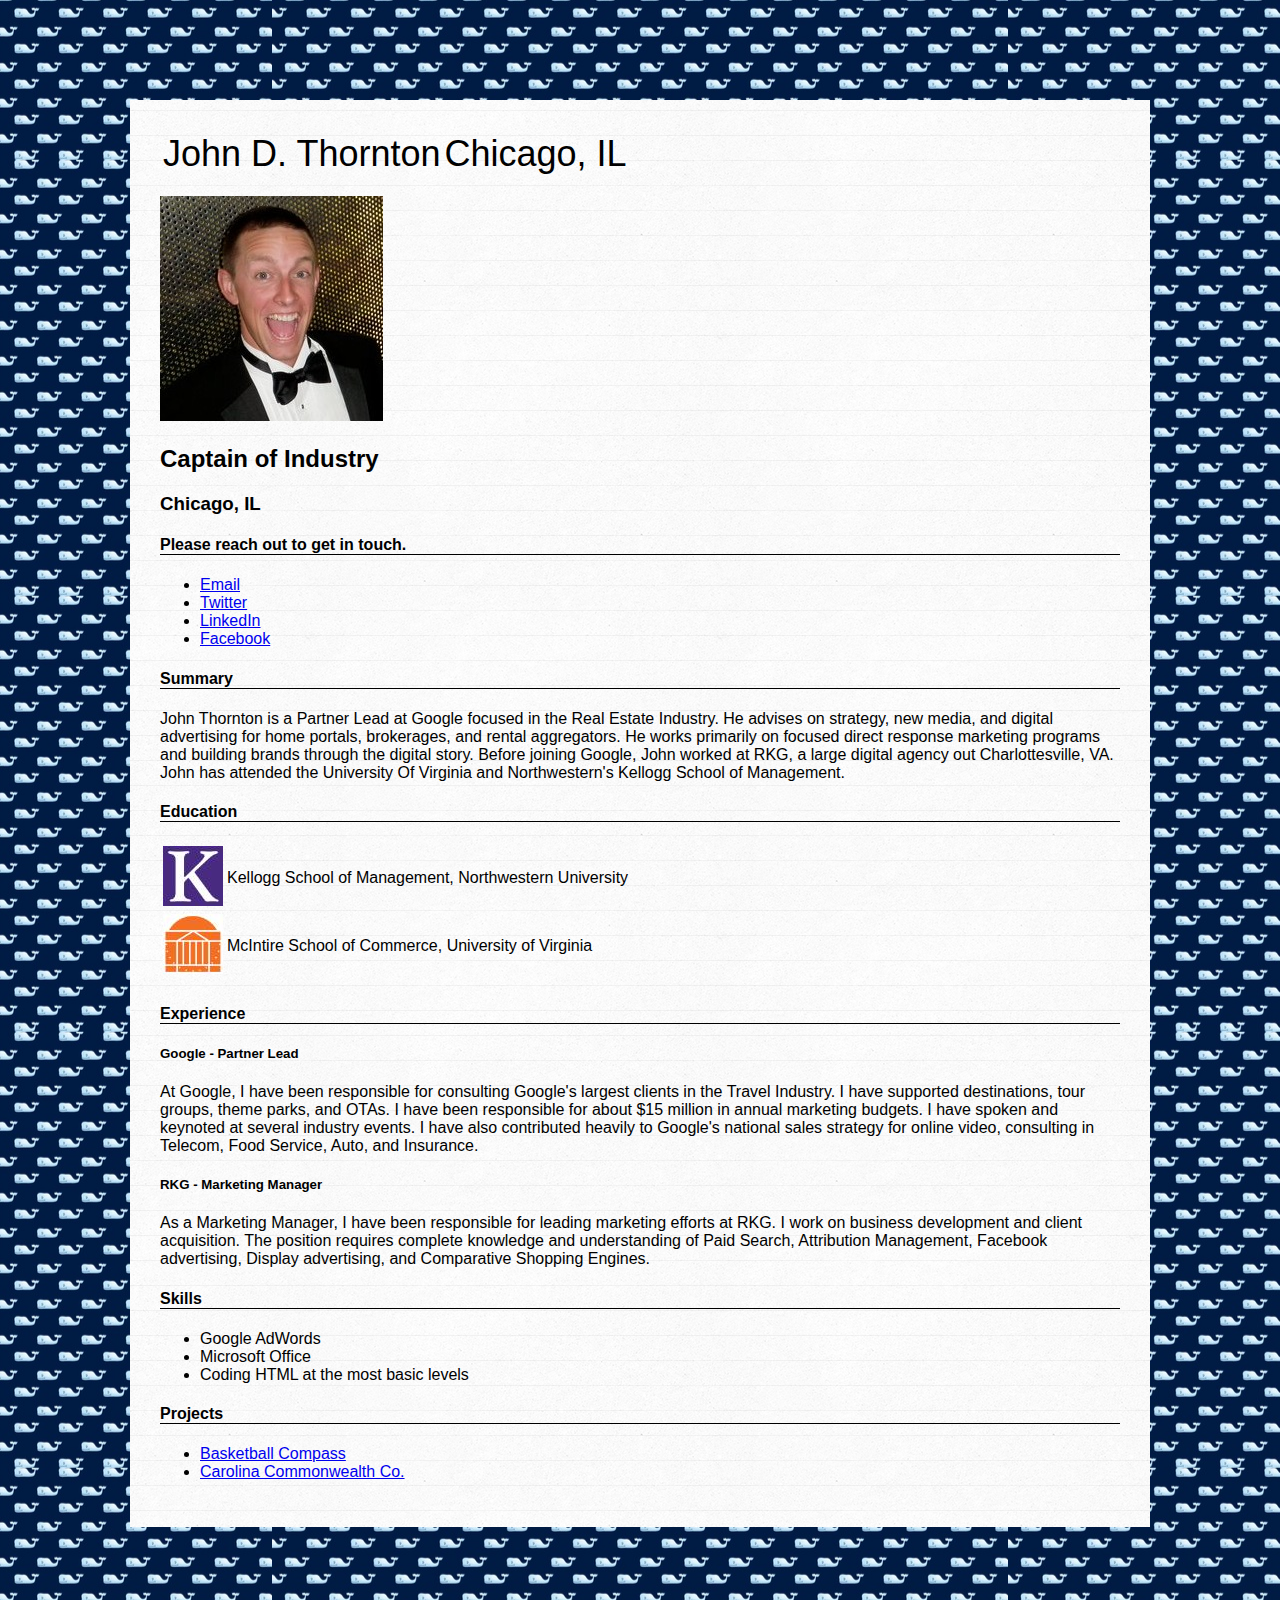
==== index.html @ 9ea3d1a3 "Round 2 of HW" ====
<!DOCTYPE html>
<html>
<head>
  <title>John D. Thornton Resume</title>
  <meta charset="UTF-8">
  <link rel="stylesheet" type="text/css" href="style.css">
</head>
<body>
  <div id="wrapper">
  <div id="name">  
    <table>
      <thead>
        <tr>
          <td>John D. Thornton</td>
          <td>Chicago, IL</td>
        </tr>  
      </thead>
    </table>
  </div>      
    <p>
      <img src="tuxpic.jpeg">
    </p>
    <h2>Captain of Industry</h2>
    <h3>Chicago, IL</h3>
    <section>
      
      <div id="contact">
        <h4>Please reach out to get in touch.</h4>
      </div>
      <ul>
        <li><a href="mailto:johndthornton@gmail.com">Email</a></li>
        <li><a href="http://twitter.com/johndthornton">Twitter</a></li>
        <li><a href="https://www.linkedin.com/profile/public-profile-settings?trk=prof-edit-edit-public_profile">LinkedIn</a></li>
        <li><a href="https://www.facebook.com/profile.php?id=1517084">Facebook</a></li>
      </ul>
    </section>
    <section>
      <h4>Summary</h4>
      <p>
        John Thornton is a Partner Lead at Google focused in the Real Estate Industry. He advises on strategy, new media, and digital advertising for home portals, brokerages, and rental aggregators. He works primarily on focused direct response marketing programs and building brands through the digital story. Before joining Google, John worked at RKG, a large digital agency out Charlottesville, VA. John has attended the University Of Virginia and Northwestern's Kellogg School of Management.
    </section>
    <section>
      <h4>Education</h4>
      <div id="education">
        <table>
          <thead>
          </thead>
          <tbody>
            <tr>
              <td><img src="Kellogg.png"></td>
              <td> <p>Kellogg School of Management, Northwestern University</P>
            </tr> 
            <tr>
              <td><img src="UVA.png"></td>
              <td><p>McIntire School of Commerce, University of Virginia</p></td>
            </tr>
          </tbody>
        </table>      
    </div>
    </section>
      <h4>Experience</h4>
      <section>
        <h5>Google - Partner Lead</h5>
        <p>At Google, I have been responsible for consulting Google's largest clients in the Travel Industry. I have supported destinations, tour groups, theme parks, and OTAs. I have been responsible for about $15 million in annual marketing budgets. I have spoken and keynoted at several industry events. I have also contributed heavily to Google's national sales strategy for online video, consulting in Telecom, Food Service, Auto, and Insurance.</p>
      </section>
      <section>
        <h5>RKG - Marketing Manager</h5>
        <p>As a Marketing Manager, I have been responsible for leading marketing efforts at RKG. I work on business development and client acquisition. The position requires complete knowledge and understanding of Paid Search, Attribution Management, Facebook advertising, Display advertising, and Comparative Shopping Engines.</p>
      </section>
    </section>
    <section>
      <h4>Skills</h4>
      <ul>
        <li>Google AdWords</li>
        <li>Microsoft Office</li>
        <li>Coding HTML at the most basic levels</li>
      </ul>
    </section>
    <section>
      <h4>Projects</h4>
      <ul>
        <li><a href="bcindex.html">Basketball Compass</a></li>
        <li><a href="cccindex.html">Carolina Commonwealth Co.</a></li>
      </ul>
    </section>
  </div>
</body>
</html>
---- style.css ----
body {
  width: 960px auto center;
  font-family: 'helvetica neue', arial, sans-serif;
  font-weight: 300;
  background-image: url(vineyardvinesbackground.jpg);
  background-position: center; 
  margin: 100px;
}
#wrapper {
  background: url(linedpaper.png);
  width: 960px;
  margin: 20px auto;
  padding:30px;
}
table {
	padding-bottom: 2px;
	margin-bottom: 2px;
}
	#name{
		font-size: 36px;

	}
	#education{
		border: 0px;
		font-size: 18;
	}

h4 {
	border-bottom:solid 1px black;
}
#contact {
	border-bottom: solid 0px;
}
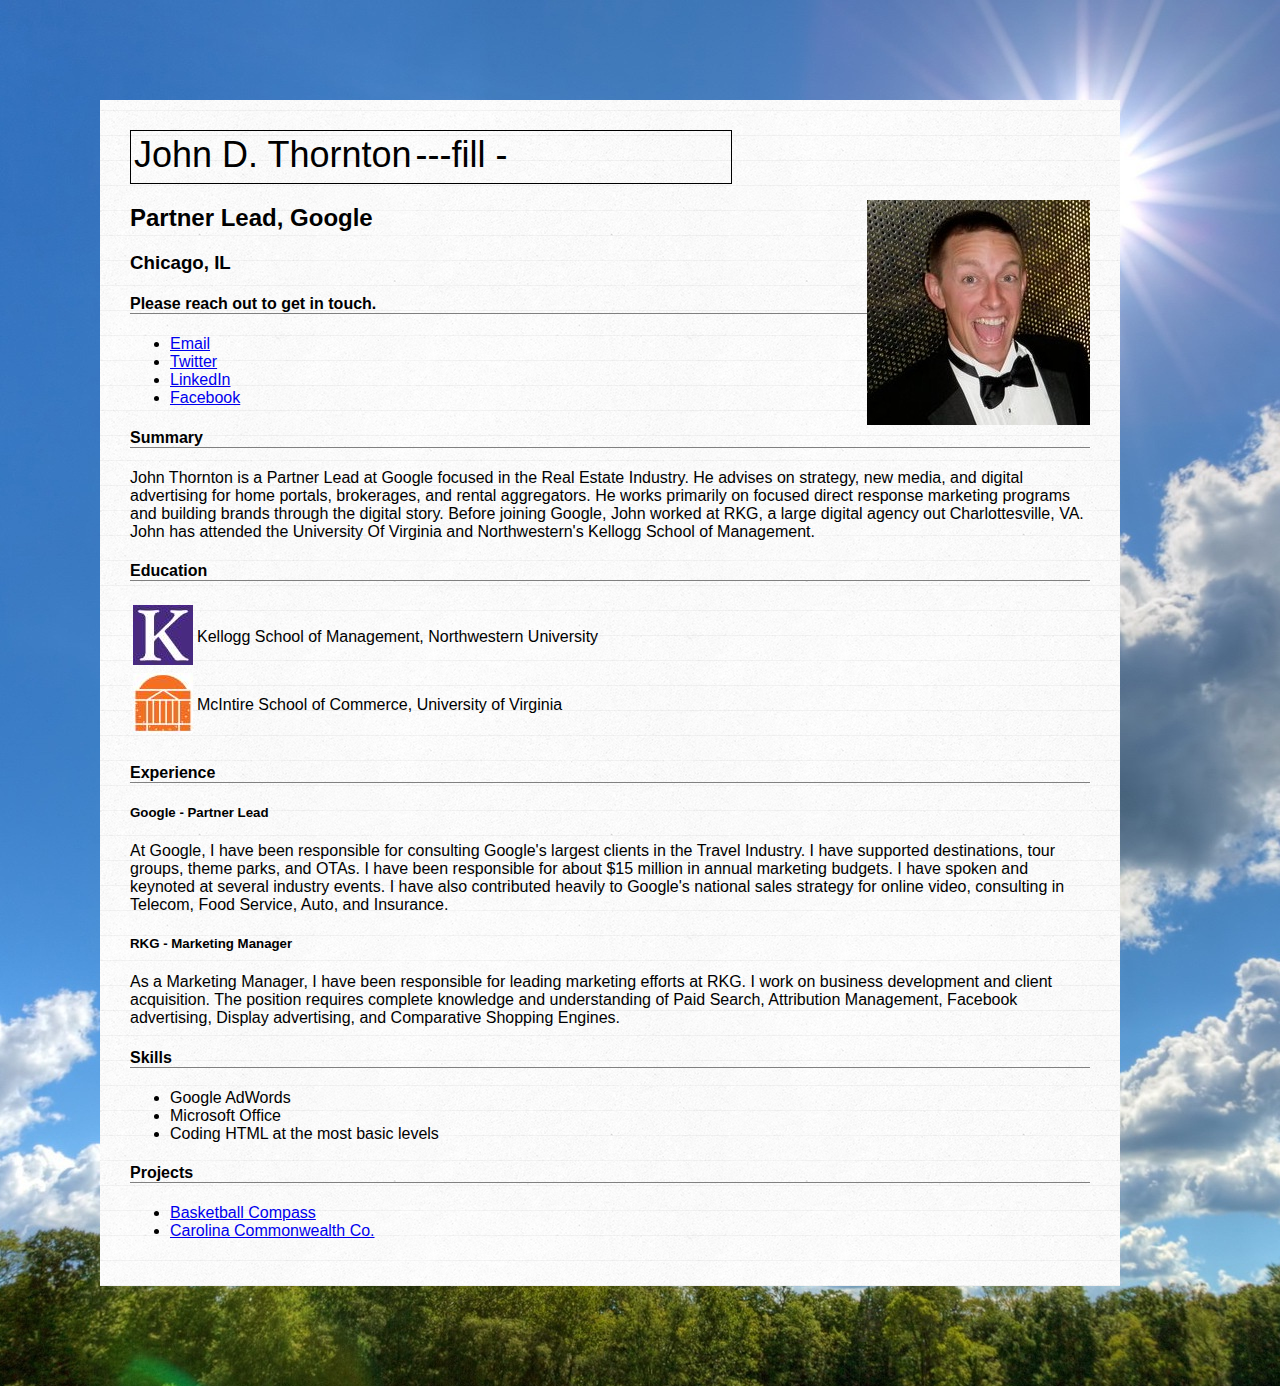
==== commit 4803aa73: "Changes in the sub-heading" ====
--- a/index.html
+++ b/index.html
@@ -12,15 +12,15 @@
       <thead>
         <tr>
           <td>John D. Thornton</td>
-          <td>Chicago, IL</td>
+          <td>---fill -</td>
         </tr>  
       </thead>
     </table>
   </div>      
     <p>
-      <img src="tuxpic.jpeg">
+     <div id="profilepic"> <img src="tuxpic.jpeg"></div>
     </p>
-    <h2>Captain of Industry</h2>
+    <h2>Partner Lead, Google</h2>
     <h3>Chicago, IL</h3>
     <section>
       
@@ -46,7 +46,7 @@
           <thead>
           </thead>
           <tbody>
-            <tr>
+            <div id "edudetails"><tr>
               <td><img src="Kellogg.png"></td>
               <td> <p>Kellogg School of Management, Northwestern University</P>
             </tr> 
@@ -54,6 +54,7 @@
               <td><img src="UVA.png"></td>
               <td><p>McIntire School of Commerce, University of Virginia</p></td>
             </tr>
+          </div>
           </tbody>
         </table>      
     </div>
--- a/style.css
+++ b/style.css
@@ -1,23 +1,27 @@
 body {
-  width: 960px auto center;
-  font-family: 'helvetica neue', arial, sans-serif;
+  width: 960px center auto;
+  font-family: 'helvetica', arial, sans-serif;
   font-weight: 300;
-  background-image: url(vineyardvinesbackground.jpg);
-  background-position: center; 
+  background-image: url(landscape.jpg);
+  background-position: top center; 
   margin: 100px;
 }
 #wrapper {
   background: url(linedpaper.png);
   width: 960px;
-  margin: 20px auto;
+  margin-top: 5px auto;
+  margin-bottom: 5px auto;
   padding:30px;
 }
-table {
+table { 
 	padding-bottom: 2px;
 	margin-bottom: 2px;
 }
 	#name{
 		font-size: 36px;
+		margin-right:10px;
+		border: solid 1px black;
+		width: 600px;
 
 	}
 	#education{
@@ -26,8 +30,20 @@
 	}
 
 h4 {
-	border-bottom:solid 1px black;
+	border-bottom:solid 1px gray;
 }
-#contact {
-	border-bottom: solid 0px;
-}+	#contact {
+		border-bottom: solid 0px;
+	}
+img{
+
+}
+	#profilepic {
+		float: right;
+	}
+td {
+
+}
+	#edudetails {
+		align: center;
+	}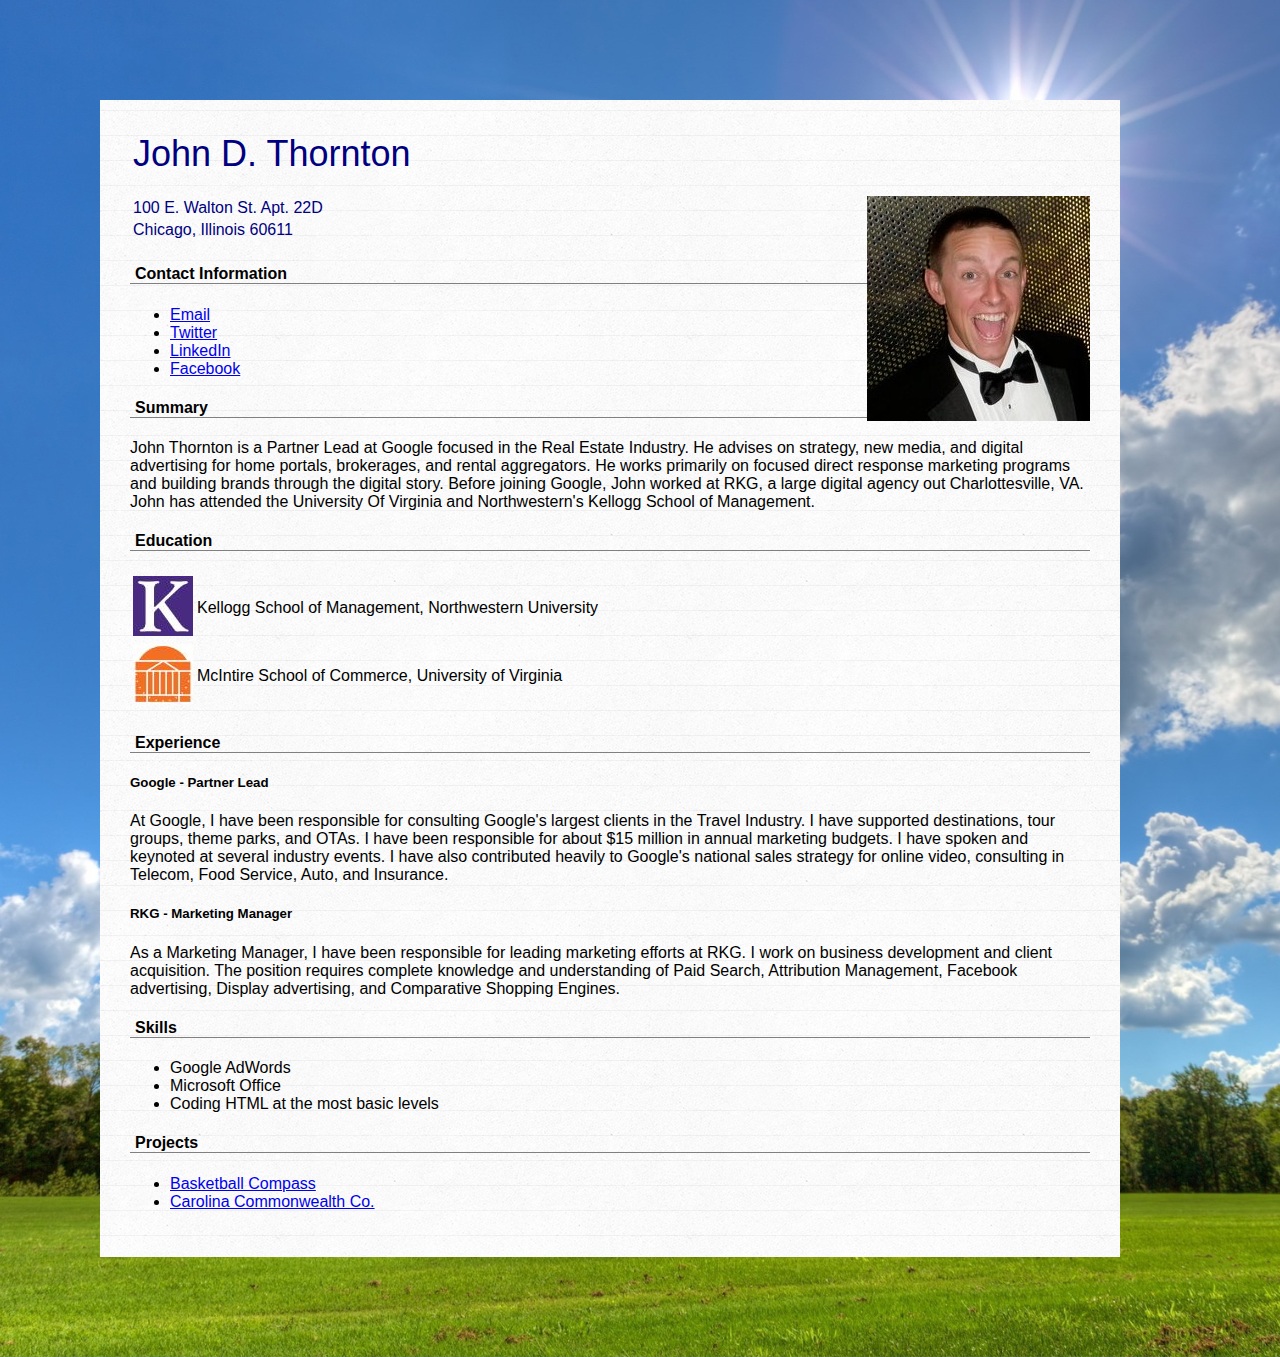
==== commit 4f82a60b: "Newest changes" ====
--- a/index.html
+++ b/index.html
@@ -12,7 +12,6 @@
       <thead>
         <tr>
           <td>John D. Thornton</td>
-          <td>---fill -</td>
         </tr>  
       </thead>
     </table>
@@ -20,13 +19,23 @@
     <p>
      <div id="profilepic"> <img src="tuxpic.jpeg"></div>
     </p>
-    <h2>Partner Lead, Google</h2>
-    <h3>Chicago, IL</h3>
+    <div id="address">
+      <table>
+        <thead>
+        </thead>
+        <tbody>
+          <tr>
+            <td>100 E. Walton St. Apt. 22D</td>
+          </tr>
+          <tr>
+            <td>Chicago, Illinois 60611</td>
+          </tr>
+        </tbody>
+      </table>  
+    </div>
     <section>
       
-      <div id="contact">
-        <h4>Please reach out to get in touch.</h4>
-      </div>
+      <div id="contact"><h4>Contact Information</h4></div>
       <ul>
         <li><a href="mailto:johndthornton@gmail.com">Email</a></li>
         <li><a href="http://twitter.com/johndthornton">Twitter</a></li>
@@ -47,11 +56,11 @@
           </thead>
           <tbody>
             <div id "edudetails"><tr>
-              <td><img src="Kellogg.png"></td>
+              <td><a href="http://www.kellogg.northwestern.edu"><img src="Kellogg.png"></a></td>
               <td> <p>Kellogg School of Management, Northwestern University</P>
             </tr> 
             <tr>
-              <td><img src="UVA.png"></td>
+              <td><a href="http://www.virginia.edu"><img src="UVA.png"></a></td>
               <td><p>McIntire School of Commerce, University of Virginia</p></td>
             </tr>
           </div>
@@ -82,6 +91,7 @@
       <ul>
         <li><a href="bcindex.html">Basketball Compass</a></li>
         <li><a href="cccindex.html">Carolina Commonwealth Co.</a></li>
+        <!-- Not live yet, but potential projects. -->
       </ul>
     </section>
   </div>
--- a/style.css
+++ b/style.css
@@ -1,9 +1,9 @@
 body {
   width: 960px center auto;
   font-family: 'helvetica', arial, sans-serif;
-  font-weight: 300;
   background-image: url(landscape.jpg);
-  background-position: top center; 
+  background-position: center center; 
+  background-size: cover;
   margin: 100px;
 }
 #wrapper {
@@ -17,11 +17,14 @@
 	padding-bottom: 2px;
 	margin-bottom: 2px;
 }
+	#address{
+		color: navy;
+	}
 	#name{
 		font-size: 36px;
 		margin-right:10px;
-		border: solid 1px black;
 		width: 600px;
+		color: navy;
 
 	}
 	#education{
@@ -31,6 +34,7 @@
 
 h4 {
 	border-bottom:solid 1px gray;
+	padding-left: 5px;
 }
 	#contact {
 		border-bottom: solid 0px;
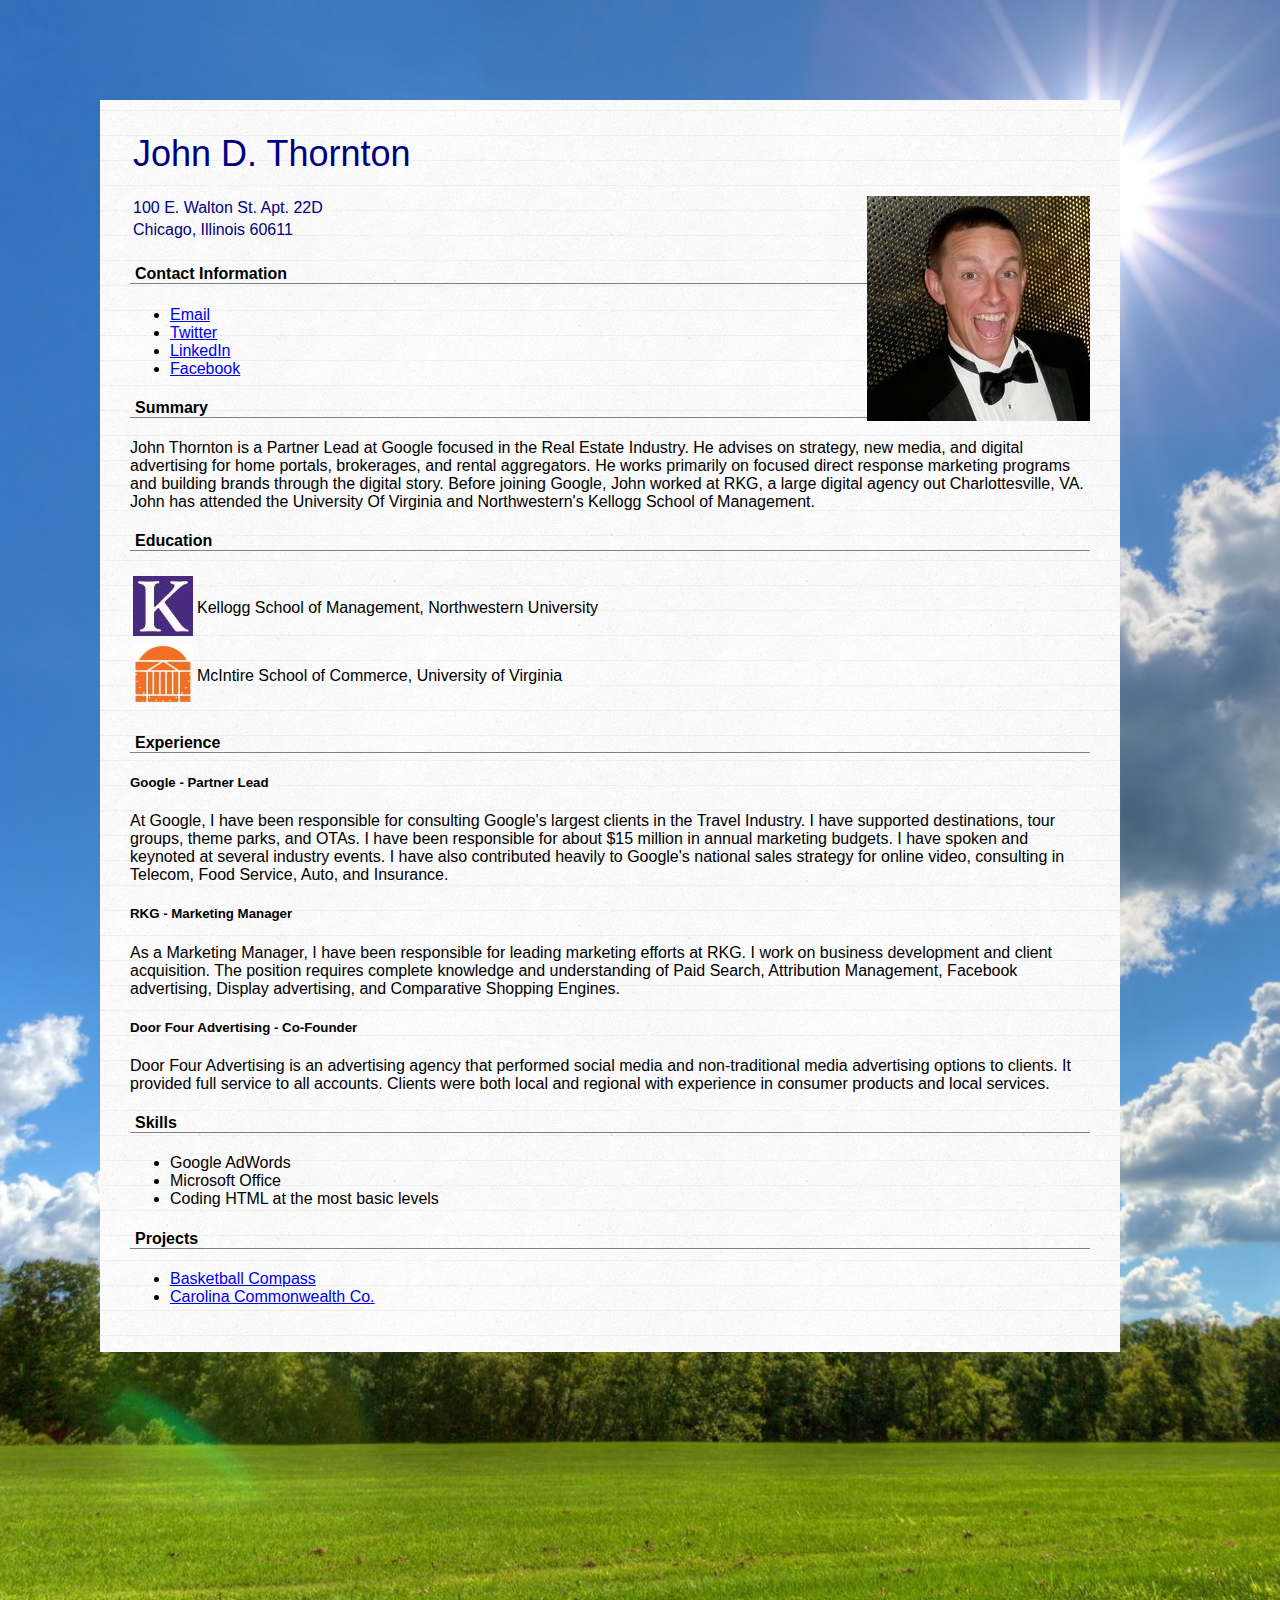
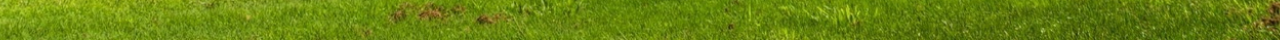
==== commit 75cc2a37: "Final for HW2" ====
--- a/index.html
+++ b/index.html
@@ -7,7 +7,9 @@
 </head>
 <body>
   <div id="wrapper">
-  <div id="name">  
+  <div id="nameaddress">
+    <section>
+    <div id="name">  
     <table>
       <thead>
         <tr>
@@ -33,6 +35,9 @@
         </tbody>
       </table>  
     </div>
+  </section>
+  </div>
+
     <section>
       
       <div id="contact"><h4>Contact Information</h4></div>
@@ -77,6 +82,10 @@
         <h5>RKG - Marketing Manager</h5>
         <p>As a Marketing Manager, I have been responsible for leading marketing efforts at RKG. I work on business development and client acquisition. The position requires complete knowledge and understanding of Paid Search, Attribution Management, Facebook advertising, Display advertising, and Comparative Shopping Engines.</p>
       </section>
+      <section>
+        <h5>Door Four Advertising - Co-Founder</h5>
+        <p>Door Four Advertising is an advertising agency that performed social media and non-traditional media advertising options to clients.  It provided full service to all accounts.  Clients were both local and regional with experience in consumer products and local services.</p>
+      </section>
     </section>
     <section>
       <h4>Skills</h4>
--- a/style.css
+++ b/style.css
@@ -1,5 +1,6 @@
 body {
   width: 960px center auto;
+  height:1440px;
   font-family: 'helvetica', arial, sans-serif;
   background-image: url(landscape.jpg);
   background-position: center center; 
@@ -44,10 +45,13 @@
 }
 	#profilepic {
 		float: right;
-	}
+
 td {
 
 }
 	#edudetails {
 		align: center;
-	}+	}
+li{
+	line-height: 10px;
+}
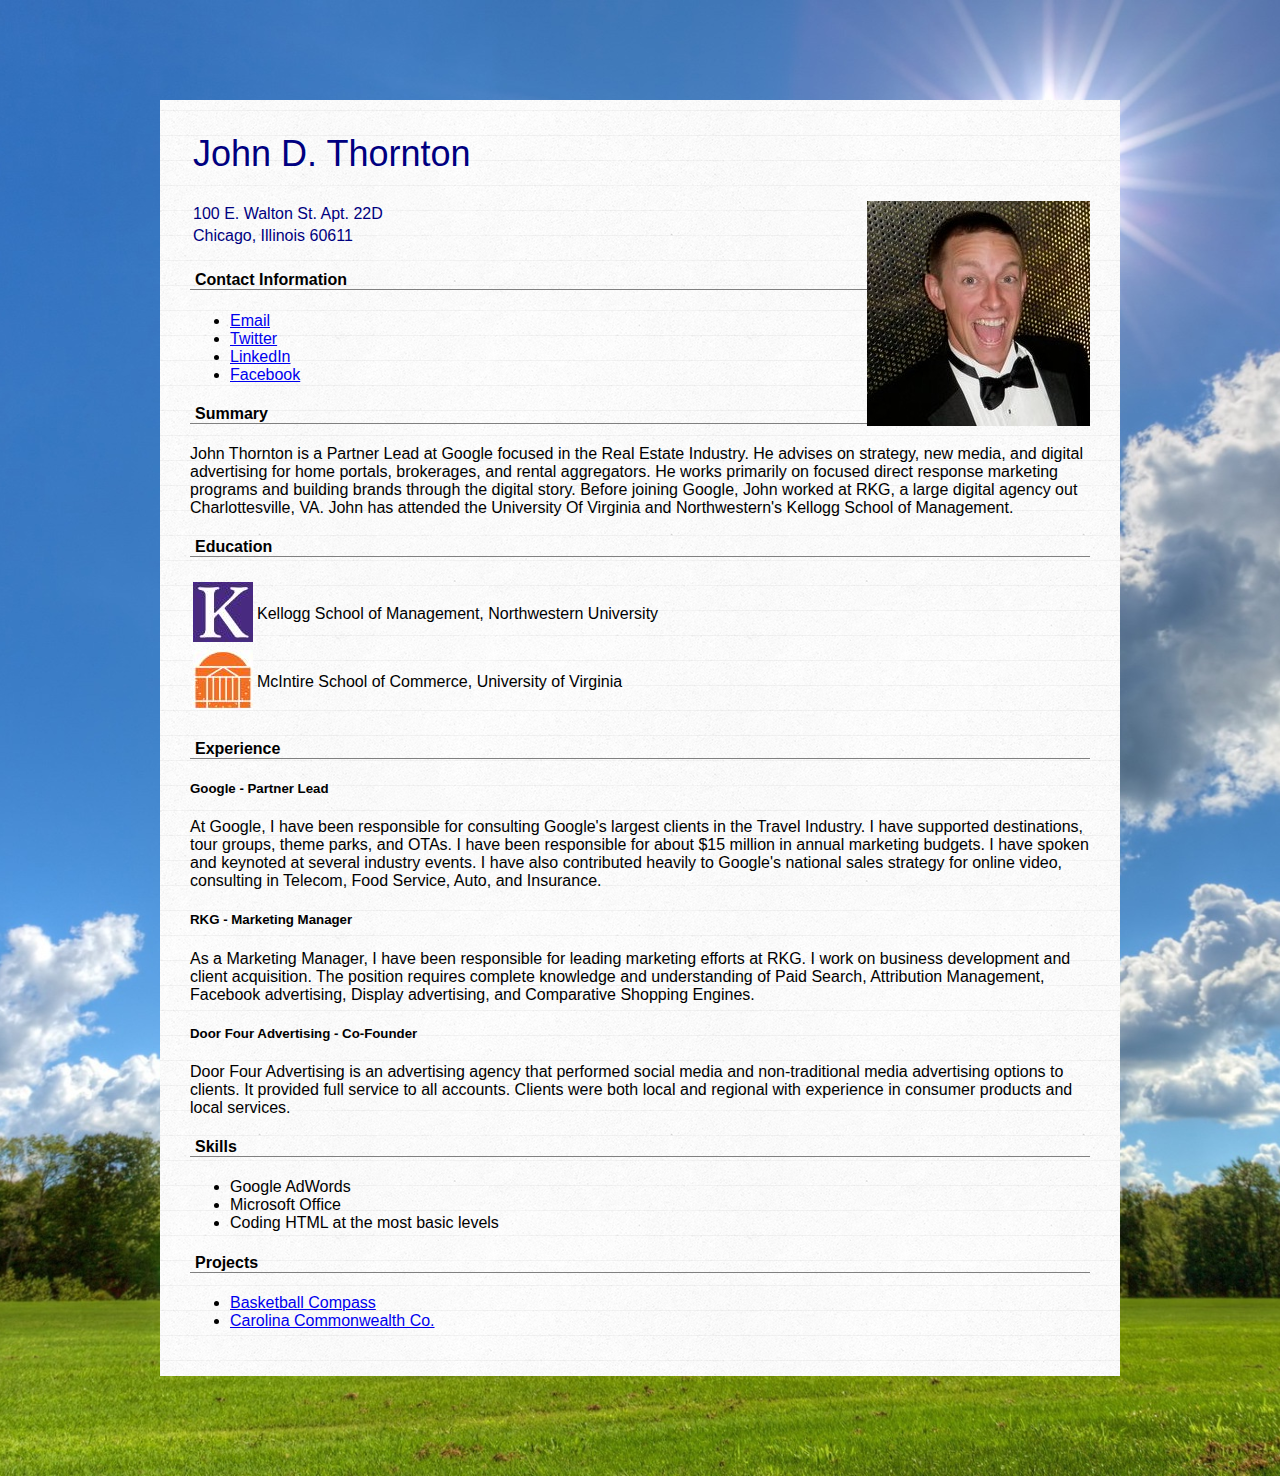
==== commit ed0e8311: "Final again" ====
--- a/index.html
+++ b/index.html
@@ -50,8 +50,8 @@
     </section>
     <section>
       <h4>Summary</h4>
-      <p>
-        John Thornton is a Partner Lead at Google focused in the Real Estate Industry. He advises on strategy, new media, and digital advertising for home portals, brokerages, and rental aggregators. He works primarily on focused direct response marketing programs and building brands through the digital story. Before joining Google, John worked at RKG, a large digital agency out Charlottesville, VA. John has attended the University Of Virginia and Northwestern's Kellogg School of Management.
+      <p><div id="aboutme">
+        John Thornton is a Partner Lead at Google focused in the Real Estate Industry. He advises on strategy, new media, and digital advertising for home portals, brokerages, and rental aggregators. He works primarily on focused direct response marketing programs and building brands through the digital story. Before joining Google, John worked at RKG, a large digital agency out Charlottesville, VA. John has attended the University Of Virginia and Northwestern's Kellogg School of Management.</div></P>
     </section>
     <section>
       <h4>Education</h4>
--- a/style.css
+++ b/style.css
@@ -1,18 +1,17 @@
 body {
-  width: 960px center auto;
-  height:1440px;
+  width: 960px;
   font-family: 'helvetica', arial, sans-serif;
   background-image: url(landscape.jpg);
   background-position: center center; 
   background-size: cover;
-  margin: 100px;
+  margin: 100px auto;
 }
 #wrapper {
   background: url(linedpaper.png);
-  width: 960px;
   margin-top: 5px auto;
   margin-bottom: 5px auto;
   padding:30px;
+
 }
 table { 
 	padding-bottom: 2px;
@@ -20,12 +19,15 @@
 }
 	#address{
 		color: navy;
+		padding-top: 1px ;
+		margin-top: 1px;
 	}
 	#name{
 		font-size: 36px;
 		margin-right:10px;
 		width: 600px;
 		color: navy;
+		padding-bottom: 3px;
 
 	}
 	#education{
@@ -38,7 +40,7 @@
 	padding-left: 5px;
 }
 	#contact {
-		border-bottom: solid 0px;
+		border-bottom: none;
 	}
 img{
 
@@ -52,6 +54,9 @@
 	#edudetails {
 		align: center;
 	}
-li{
-	line-height: 10px;
+p{
+	
 }
+	#aboutme{
+		line-height: 12px;
+	}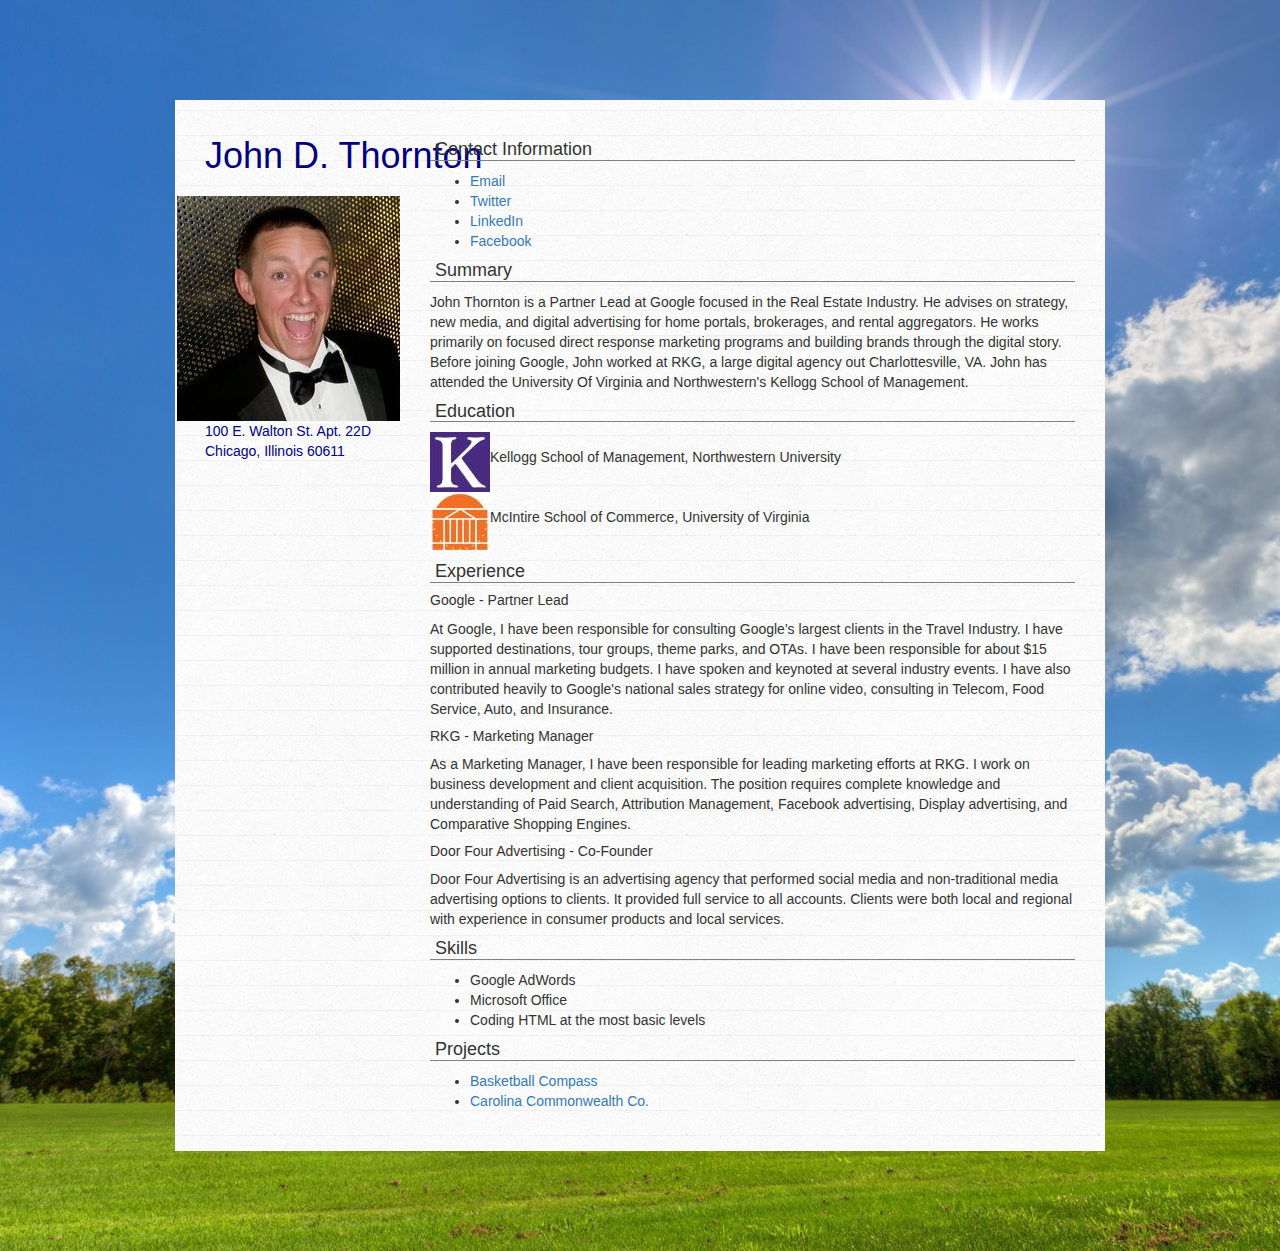
==== commit 77bb5531: "Changed to the Grid System" ====
--- a/index.html
+++ b/index.html
@@ -1,108 +1,119 @@
 <!DOCTYPE html>
 <html>
-<head>
-  <title>John D. Thornton Resume</title>
-  <meta charset="UTF-8">
-  <link rel="stylesheet" type="text/css" href="style.css">
-</head>
-<body>
-  <div id="wrapper">
-  <div id="nameaddress">
-    <section>
-    <div id="name">  
-    <table>
-      <thead>
-        <tr>
-          <td>John D. Thornton</td>
-        </tr>  
-      </thead>
-    </table>
-  </div>      
-    <p>
-     <div id="profilepic"> <img src="tuxpic.jpeg"></div>
-    </p>
-    <div id="address">
+    <head>
+     <title>John D. Thornton</title>
+      <meta charset="utf-8">
+      <link rel="stylesheet" href="https://maxcdn.bootstrapcdn.com/bootstrap/3.3.2/css/bootstrap.min.css">
+        <link rel="stylesheet" href="https://maxcdn.bootstrapcdn.com/font-awesome/4.3.0/css/font-awesome.min.css">
+      <link rel="stylesheet" type="text/css" href="style.css">
+    </head>
+  <body>
+    <div class = "container-fluid">
+      <div id="wrapper">
+      <div class="row">  
+        <div class="col-md-3">
+
+    
+    <div id="nameaddress">
+      <section>
+      <div id="name">  
       <table>
         <thead>
+          <tr>
+            <td>John D. Thornton</td>
+          </tr>  
         </thead>
-        <tbody>
-          <tr>
-            <td>100 E. Walton St. Apt. 22D</td>
-          </tr>
-          <tr>
-            <td>Chicago, Illinois 60611</td>
-          </tr>
-        </tbody>
-      </table>  
-    </div>
-  </section>
-  </div>
-
-    <section>
-      
-      <div id="contact"><h4>Contact Information</h4></div>
-      <ul>
-        <li><a href="mailto:johndthornton@gmail.com">Email</a></li>
-        <li><a href="http://twitter.com/johndthornton">Twitter</a></li>
-        <li><a href="https://www.linkedin.com/profile/public-profile-settings?trk=prof-edit-edit-public_profile">LinkedIn</a></li>
-        <li><a href="https://www.facebook.com/profile.php?id=1517084">Facebook</a></li>
-      </ul>
-    </section>
-    <section>
-      <h4>Summary</h4>
-      <p><div id="aboutme">
-        John Thornton is a Partner Lead at Google focused in the Real Estate Industry. He advises on strategy, new media, and digital advertising for home portals, brokerages, and rental aggregators. He works primarily on focused direct response marketing programs and building brands through the digital story. Before joining Google, John worked at RKG, a large digital agency out Charlottesville, VA. John has attended the University Of Virginia and Northwestern's Kellogg School of Management.</div></P>
-    </section>
-    <section>
-      <h4>Education</h4>
-      <div id="education">
+      </table>
+    </div>      
+      <p>
+       <div id="profilepic"> <img src="tuxpic.jpeg"></div>
+      </p>
+      <div id="address">
         <table>
           <thead>
           </thead>
           <tbody>
-            <div id "edudetails"><tr>
-              <td><a href="http://www.kellogg.northwestern.edu"><img src="Kellogg.png"></a></td>
-              <td> <p>Kellogg School of Management, Northwestern University</P>
-            </tr> 
             <tr>
-              <td><a href="http://www.virginia.edu"><img src="UVA.png"></a></td>
-              <td><p>McIntire School of Commerce, University of Virginia</p></td>
+              <td>100 E. Walton St. Apt. 22D</td>
             </tr>
-          </div>
+            <tr>
+              <td>Chicago, Illinois 60611</td>
+            </tr>
           </tbody>
-        </table>      
+        </table>  
+      </div>
     </div>
     </section>
-      <h4>Experience</h4>
+    </div>
+
+      <div class="col-md-9">
       <section>
-        <h5>Google - Partner Lead</h5>
-        <p>At Google, I have been responsible for consulting Google's largest clients in the Travel Industry. I have supported destinations, tour groups, theme parks, and OTAs. I have been responsible for about $15 million in annual marketing budgets. I have spoken and keynoted at several industry events. I have also contributed heavily to Google's national sales strategy for online video, consulting in Telecom, Food Service, Auto, and Insurance.</p>
+        
+        <h4><div id="contact">Contact Information</div></h4>
+        <ul>
+          <li><a href="mailto:johndthornton@gmail.com">Email</a></li>
+          <li><a href="http://twitter.com/johndthornton">Twitter</a></li>
+          <li><a href="https://www.linkedin.com/profile/public-profile-settings?trk=prof-edit-edit-public_profile">LinkedIn</a></li>
+          <li><a href="https://www.facebook.com/profile.php?id=1517084">Facebook</a></li>
+        </ul>
       </section>
       <section>
-        <h5>RKG - Marketing Manager</h5>
-        <p>As a Marketing Manager, I have been responsible for leading marketing efforts at RKG. I work on business development and client acquisition. The position requires complete knowledge and understanding of Paid Search, Attribution Management, Facebook advertising, Display advertising, and Comparative Shopping Engines.</p>
+        <h4>Summary</h4>
+        <p><div id="aboutme">
+          John Thornton is a Partner Lead at Google focused in the Real Estate Industry. He advises on strategy, new media, and digital advertising for home portals, brokerages, and rental aggregators. He works primarily on focused direct response marketing programs and building brands through the digital story. Before joining Google, John worked at RKG, a large digital agency out Charlottesville, VA. John has attended the University Of Virginia and Northwestern's Kellogg School of Management.</div></P>
       </section>
       <section>
-        <h5>Door Four Advertising - Co-Founder</h5>
-        <p>Door Four Advertising is an advertising agency that performed social media and non-traditional media advertising options to clients.  It provided full service to all accounts.  Clients were both local and regional with experience in consumer products and local services.</p>
+        <h4>Education</h4>
+        <div id="education">
+          <table>
+            <thead>
+            </thead>
+            <tbody>
+              <div id "edudetails"><tr>
+                <td><a href="http://www.kellogg.northwestern.edu"><img src="Kellogg.png"></a></td>
+                <td> <p>Kellogg School of Management, Northwestern University</P>
+              </tr> 
+              <tr>
+                <td><a href="http://www.virginia.edu"><img src="UVA.png"></a></td>
+                <td><p>McIntire School of Commerce, University of Virginia</p></td>
+              </tr>
+            </div>
+            </tbody>
+          </table>      
+      </div>
       </section>
-    </section>
-    <section>
-      <h4>Skills</h4>
-      <ul>
-        <li>Google AdWords</li>
-        <li>Microsoft Office</li>
-        <li>Coding HTML at the most basic levels</li>
-      </ul>
-    </section>
-    <section>
-      <h4>Projects</h4>
-      <ul>
-        <li><a href="bcindex.html">Basketball Compass</a></li>
-        <li><a href="cccindex.html">Carolina Commonwealth Co.</a></li>
-        <!-- Not live yet, but potential projects. -->
-      </ul>
-    </section>
-  </div>
-</body>
+        <h4>Experience</h4>
+        <section>
+          <h5>Google - Partner Lead</h5>
+          <p>At Google, I have been responsible for consulting Google's largest clients in the Travel Industry. I have supported destinations, tour groups, theme parks, and OTAs. I have been responsible for about $15 million in annual marketing budgets. I have spoken and keynoted at several industry events. I have also contributed heavily to Google's national sales strategy for online video, consulting in Telecom, Food Service, Auto, and Insurance.</p>
+        </section>
+        <section>
+          <h5>RKG - Marketing Manager</h5>
+          <p>As a Marketing Manager, I have been responsible for leading marketing efforts at RKG. I work on business development and client acquisition. The position requires complete knowledge and understanding of Paid Search, Attribution Management, Facebook advertising, Display advertising, and Comparative Shopping Engines.</p>
+        </section>
+        <section>
+          <h5>Door Four Advertising - Co-Founder</h5>
+          <p>Door Four Advertising is an advertising agency that performed social media and non-traditional media advertising options to clients.  It provided full service to all accounts.  Clients were both local and regional with experience in consumer products and local services.</p>
+        </section>
+      </section>
+      <section>
+        <h4>Skills</h4>
+        <ul>
+          <li>Google AdWords</li>
+          <li>Microsoft Office</li>
+          <li>Coding HTML at the most basic levels</li>
+        </ul>
+      </section>
+      <section>
+        <h4>Projects</h4>
+        <ul>
+          <li><a href="bcindex.html">Basketball Compass</a></li>
+          <li><a href="cccindex.html">Carolina Commonwealth Co.</a></li>
+          <!-- Not live yet, but potential projects. -->
+        </ul>
+      </section>
+      </div>
+      </div>
+    </div><!-- /.container-fluid -->
+  </body>
 </html>
--- a/style.css
+++ b/style.css
@@ -39,7 +39,7 @@
 	border-bottom:solid 1px gray;
 	padding-left: 5px;
 }
-	#contact {
+h4 contact {
 		border-bottom: none;
 	}
 img{
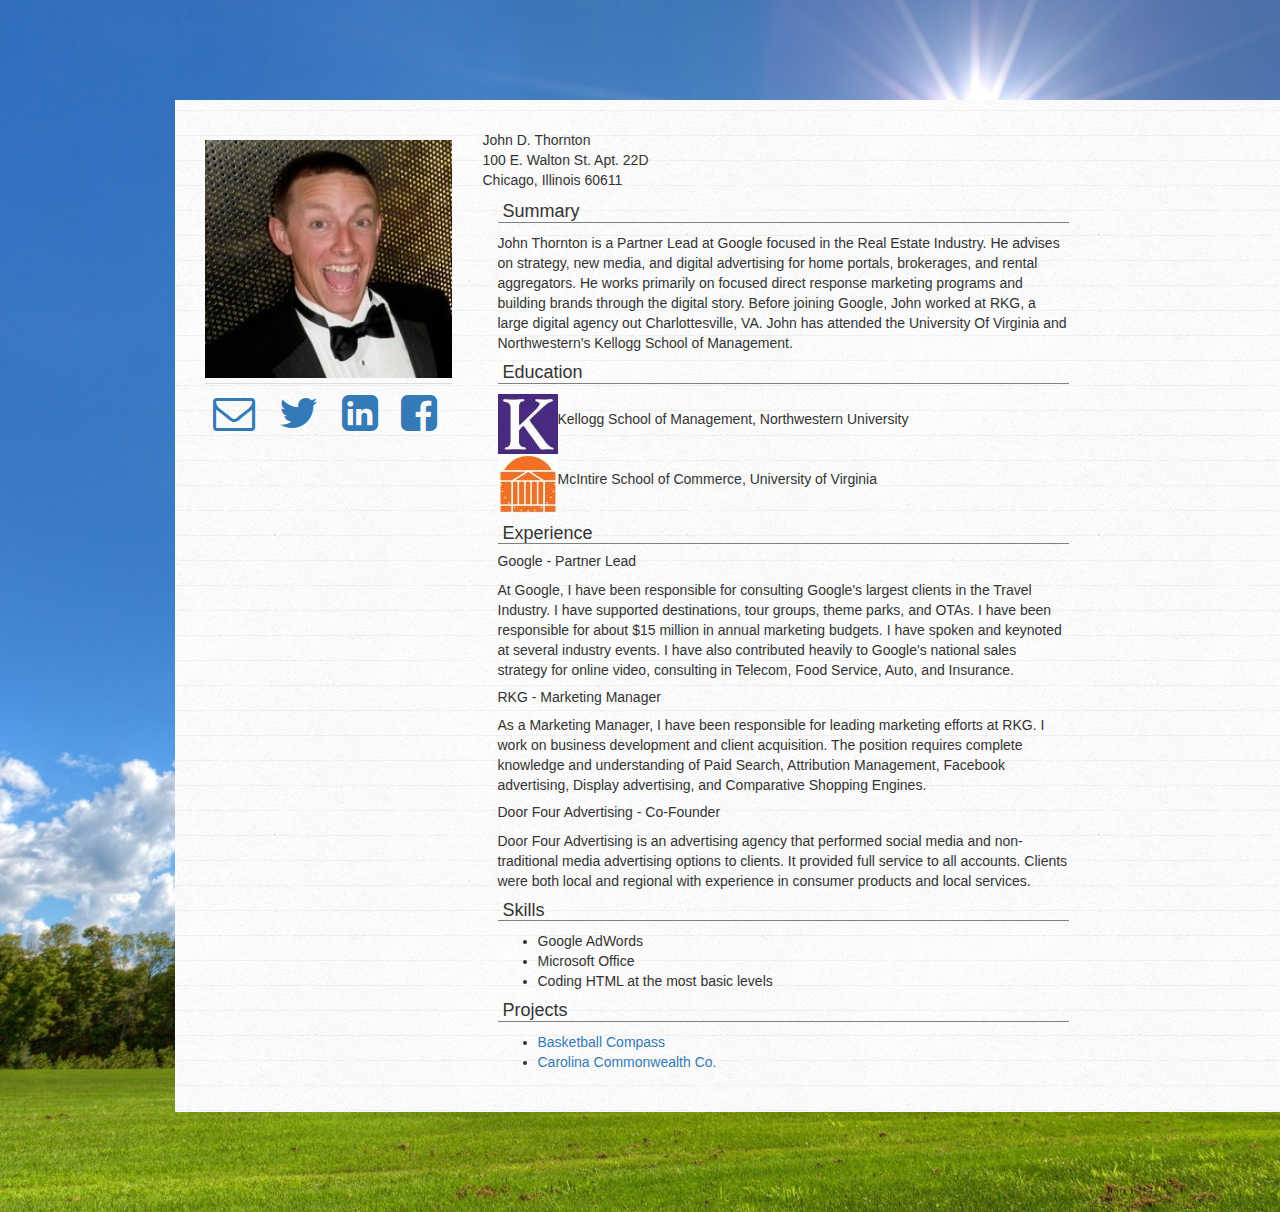
==== commit 756b2be5: "Addition of Carolina Commonwealth" ====
--- a/index.html
+++ b/index.html
@@ -7,56 +7,53 @@
         <link rel="stylesheet" href="https://maxcdn.bootstrapcdn.com/font-awesome/4.3.0/css/font-awesome.min.css">
       <link rel="stylesheet" type="text/css" href="style.css">
     </head>
-  <body>
-    <div class = "container-fluid">
-      <div id="wrapper">
-      <div class="row">  
-        <div class="col-md-3">
 
-    
-    <div id="nameaddress">
-      <section>
-      <div id="name">  
-      <table>
-        <thead>
-          <tr>
-            <td>John D. Thornton</td>
-          </tr>  
-        </thead>
-      </table>
-    </div>      
-      <p>
-       <div id="profilepic"> <img src="tuxpic.jpeg"></div>
-      </p>
-      <div id="address">
-        <table>
-          <thead>
-          </thead>
-          <tbody>
-            <tr>
-              <td>100 E. Walton St. Apt. 22D</td>
-            </tr>
-            <tr>
-              <td>Chicago, Illinois 60611</td>
-            </tr>
-          </tbody>
-        </table>  
-      </div>
-    </div>
-    </section>
-    </div>
+    <body>
+      <div class = "container">
+          <div id="wrapper">
+
+          <div class="row">  
+            <div class="col-md-3">
+        
+              <p>
+               <div id="profilepic"> <img src="tuxpic.jpeg" width="247" height="238"></div>
+              </p>
+
+              <section>
+               <div id="contact"> 
+               <table class="table">
+                <tr>
+                  <td><a href="mailto:johndthornton@gmail.com"><i class="fa fa-envelope-o fa-3x"></i></a></td>
+                  <td><a href="http://twitter.com/johndthornton"><i class="fa fa-twitter fa-3x"></i></a></td>
+                  <td><a href="https://www.linkedin.com/profile/public-profile-settings?trk=prof-edit-edit-public_profile"><i class="fa fa-linkedin-square fa-3x"></i></a></td>
+                  <td><a href="https://www.facebook.com/profile.php?id=1517084"><i class="fa fa-facebook-square fa-3x"></i></a></td>
+                </tr>
+               </table>
+              </section>
+
+            </div>
+
+          <div class="col-md-9">
+
+           <table>
+                <thead>
+                </thead>
+                <tbody>
+                  <tr>
+                    <td>John D. Thornton</td>
+                  </tr>  
+                  <tr>
+                    <td>100 E. Walton St. Apt. 22D</td>
+                  </tr>
+                  <tr>
+                    <td>Chicago, Illinois 60611</td>
+                  </tr>
+                </tbody> 
+              </table>
+
 
       <div class="col-md-9">
-      <section>
-        
-        <h4><div id="contact">Contact Information</div></h4>
-        <ul>
-          <li><a href="mailto:johndthornton@gmail.com">Email</a></li>
-          <li><a href="http://twitter.com/johndthornton">Twitter</a></li>
-          <li><a href="https://www.linkedin.com/profile/public-profile-settings?trk=prof-edit-edit-public_profile">LinkedIn</a></li>
-          <li><a href="https://www.facebook.com/profile.php?id=1517084">Facebook</a></li>
-        </ul>
-      </section>
+      
       <section>
         <h4>Summary</h4>
         <p><div id="aboutme">
--- a/style.css
+++ b/style.css
@@ -17,6 +17,7 @@
 	padding-bottom: 2px;
 	margin-bottom: 2px;
 }
+
 	#address{
 		color: navy;
 		padding-top: 1px ;
@@ -39,21 +40,15 @@
 	border-bottom:solid 1px gray;
 	padding-left: 5px;
 }
-h4 contact {
+	#contact {
 		border-bottom: none;
 	}
 img{
 
 }
 	#profilepic {
-		float: right;
-
-td {
-
-}
-	#edudetails {
-		align: center;
-	}
+		float: left;
+		padding-bottom: 5px;
 p{
 	
 }
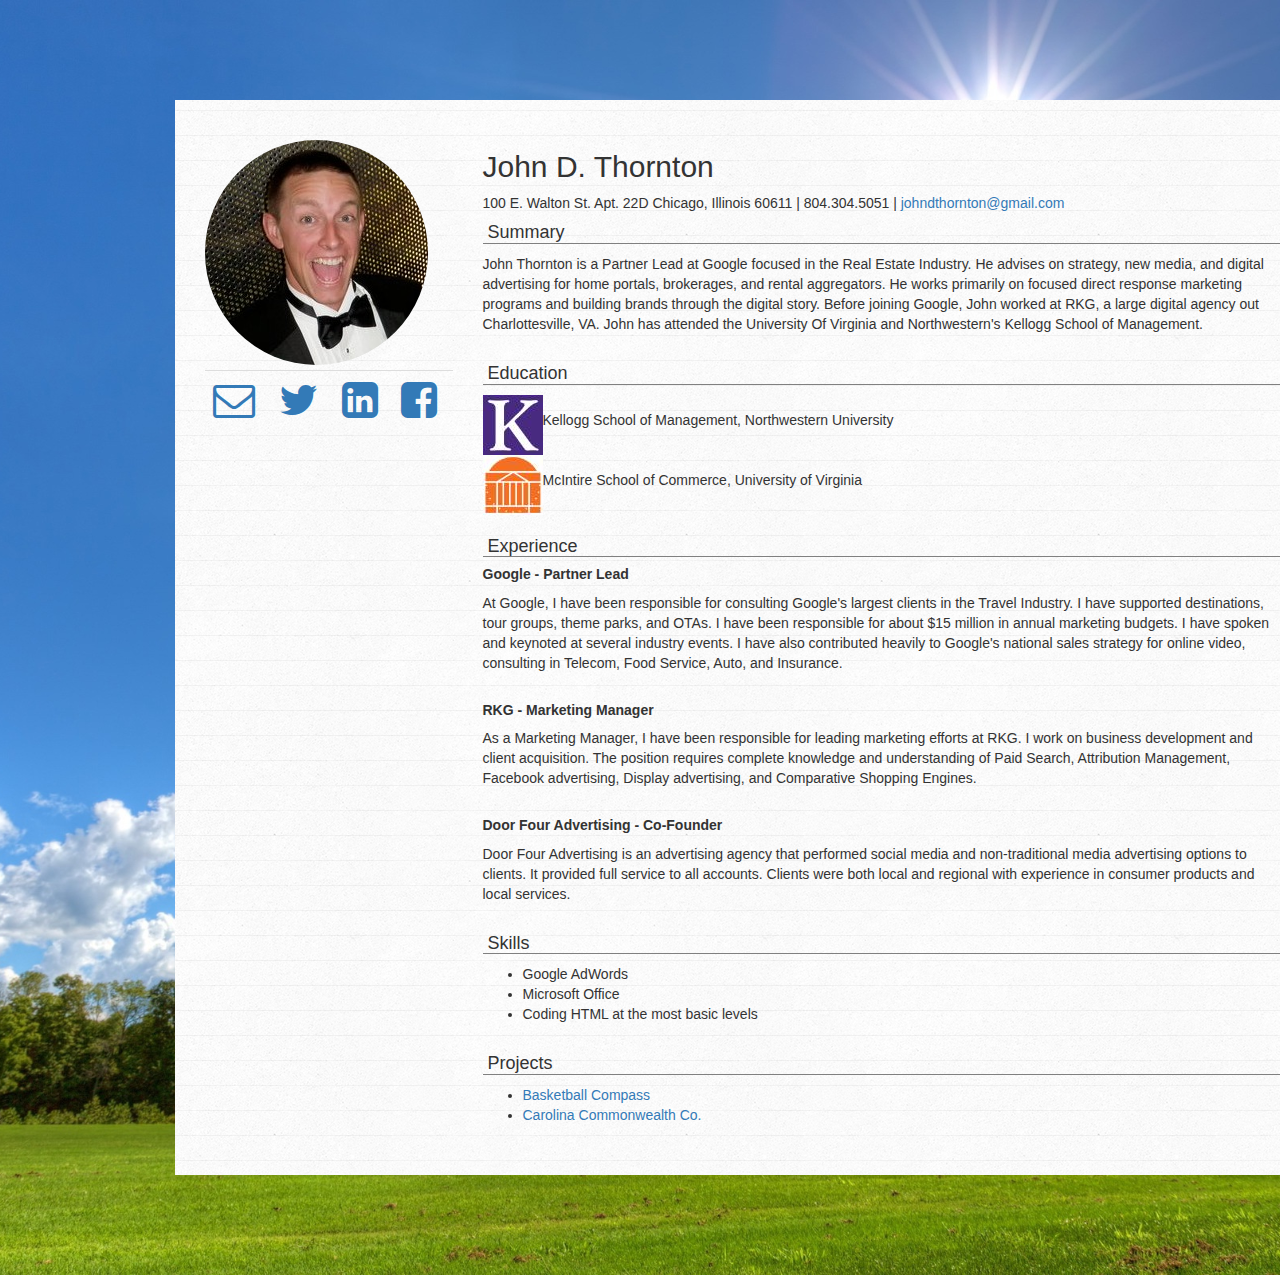
==== commit ef938dc8: "Div experiment" ====
--- a/index.html
+++ b/index.html
@@ -16,7 +16,7 @@
             <div class="col-md-3">
         
               <p>
-               <div id="profilepic"> <img src="tuxpic.jpeg" width="247" height="238"></div>
+               <div id="profilepic"> <img src="tuxpic.jpeg" alt="tuxpic.jpeg" class="img-circle"></div>
               </p>
 
               <section>
@@ -33,6 +33,7 @@
 
             </div>
 
+
           <div class="col-md-9">
 
            <table>
@@ -40,19 +41,13 @@
                 </thead>
                 <tbody>
                   <tr>
-                    <td>John D. Thornton</td>
+                    <td><h2>John D. Thornton</h2></td>
                   </tr>  
                   <tr>
-                    <td>100 E. Walton St. Apt. 22D</td>
-                  </tr>
-                  <tr>
-                    <td>Chicago, Illinois 60611</td>
+                    <td>100 E. Walton St. Apt. 22D Chicago, Illinois 60611  |  804.304.5051  |  <a href="mailto:johndthornton@gmail.com">johndthornton@gmail.com</a> </td>
                   </tr>
                 </tbody> 
               </table>
-
-
-      <div class="col-md-9">
       
       <section>
         <h4>Summary</h4>
@@ -81,15 +76,15 @@
       </section>
         <h4>Experience</h4>
         <section>
-          <h5>Google - Partner Lead</h5>
+          <h5><strong>Google - Partner Lead</strong></h5>
           <p>At Google, I have been responsible for consulting Google's largest clients in the Travel Industry. I have supported destinations, tour groups, theme parks, and OTAs. I have been responsible for about $15 million in annual marketing budgets. I have spoken and keynoted at several industry events. I have also contributed heavily to Google's national sales strategy for online video, consulting in Telecom, Food Service, Auto, and Insurance.</p>
         </section>
         <section>
-          <h5>RKG - Marketing Manager</h5>
+          <h5><strong>RKG - Marketing Manager</strong></h5>
           <p>As a Marketing Manager, I have been responsible for leading marketing efforts at RKG. I work on business development and client acquisition. The position requires complete knowledge and understanding of Paid Search, Attribution Management, Facebook advertising, Display advertising, and Comparative Shopping Engines.</p>
         </section>
         <section>
-          <h5>Door Four Advertising - Co-Founder</h5>
+          <h5><strong>Door Four Advertising - Co-Founder</strong></h5>
           <p>Door Four Advertising is an advertising agency that performed social media and non-traditional media advertising options to clients.  It provided full service to all accounts.  Clients were both local and regional with experience in consumer products and local services.</p>
         </section>
       </section>
--- a/style.css
+++ b/style.css
@@ -35,6 +35,9 @@
 		border: 0px;
 		font-size: 18;
 	}
+section{
+	padding-bottom:10px;
+}	
 
 h4 {
 	border-bottom:solid 1px gray;
@@ -42,6 +45,9 @@
 }
 	#contact {
 		border-bottom: none;
+	}
+	h5{	
+		font-style:bold;
 	}
 img{
 
